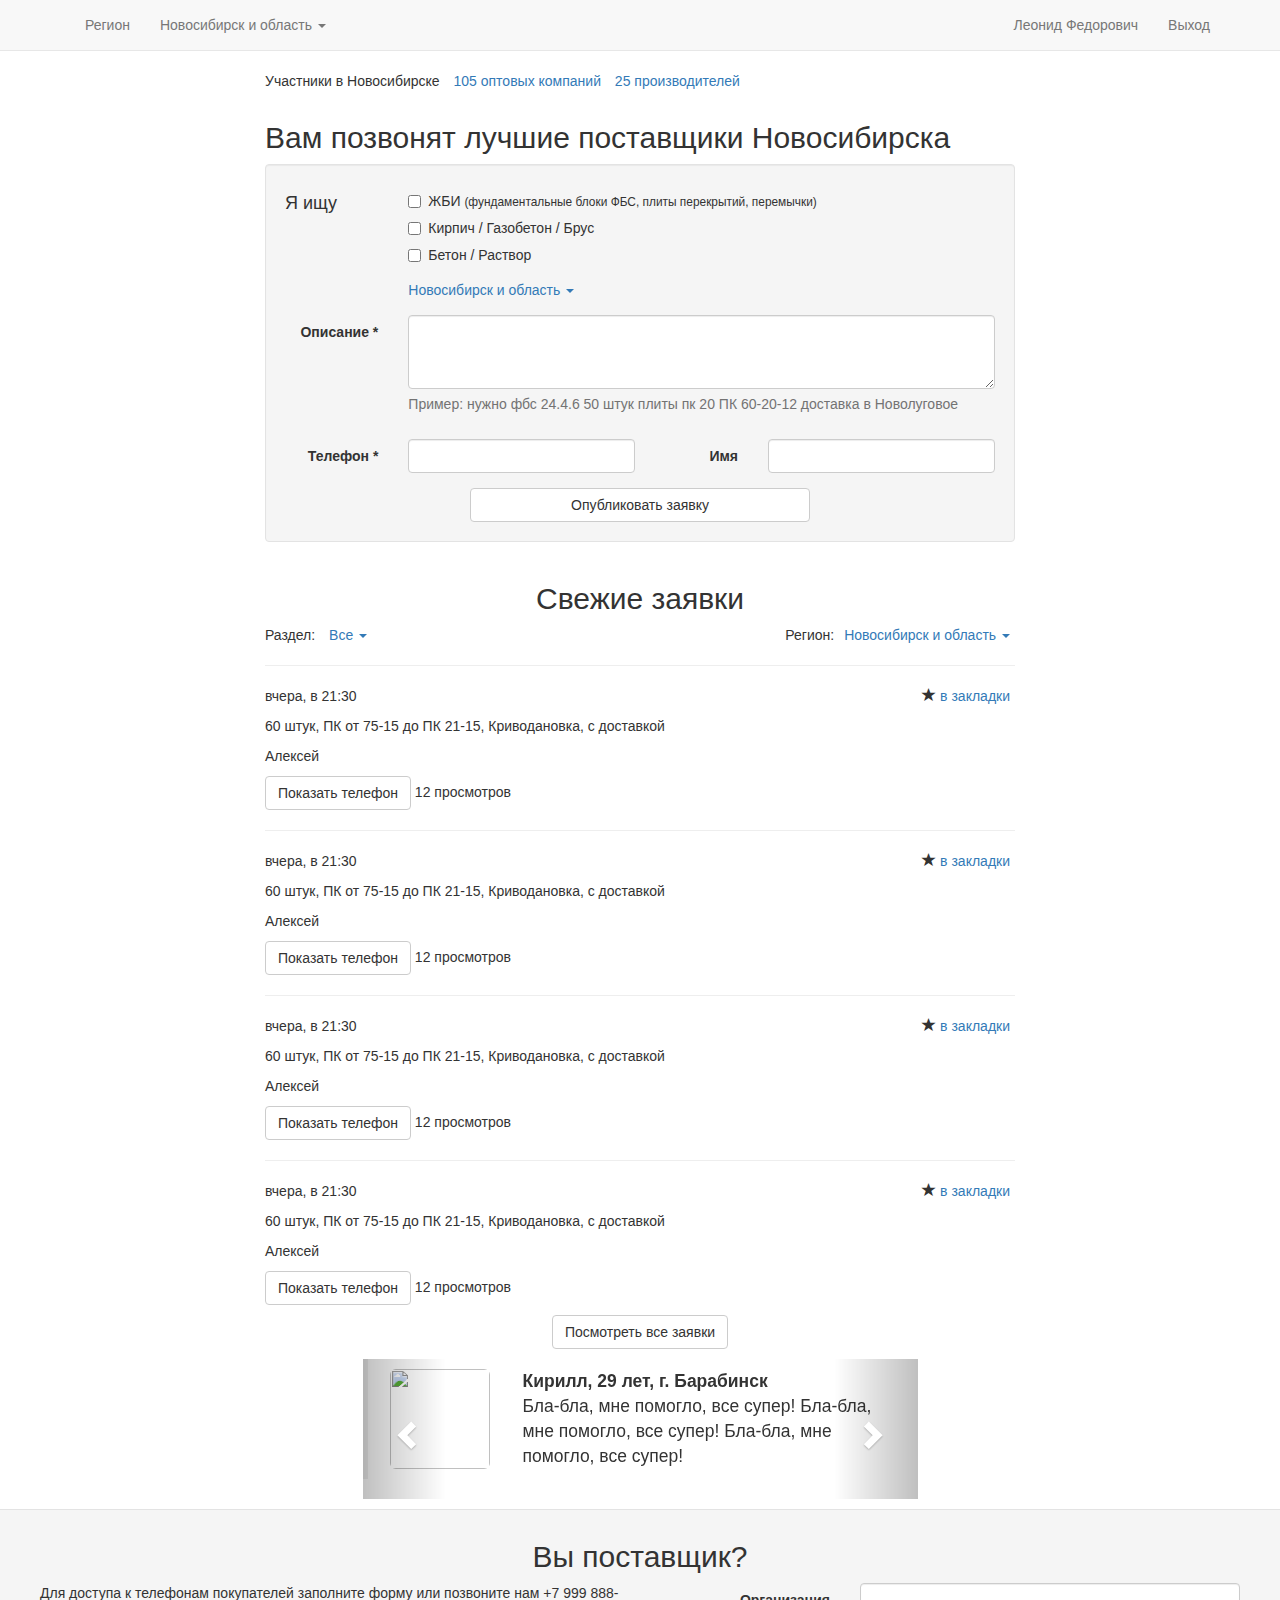
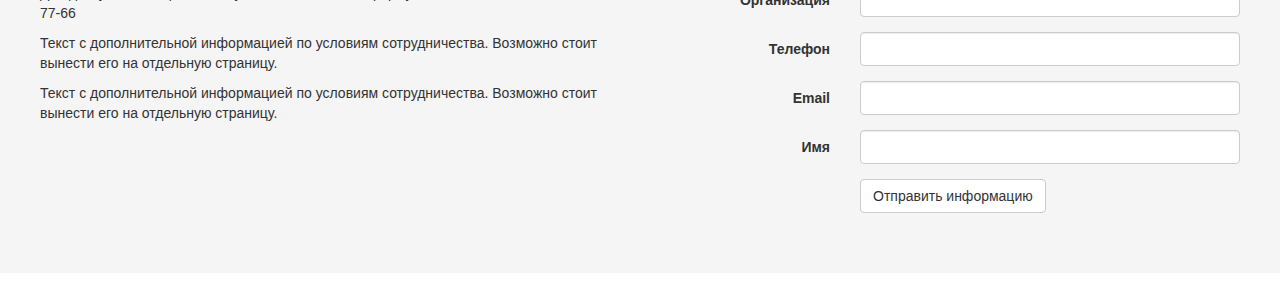
==== index.html @ 0da45177 "Done index page" ====
<!DOCTYPE html>
<html lang="ru">
  <head>
    <meta charset="utf-8">
    <meta http-equiv="X-UA-Compatible" content="IE=edge">
    <meta name="viewport" content="width=device-width, initial-scale=1">
    <!-- The above 3 meta tags *must* come first in the head; any other head content must come *after* these tags -->
    <title>Главная</title>

    <!-- Bootstrap -->
    <link rel="stylesheet" href="https://maxcdn.bootstrapcdn.com/bootstrap/3.3.7/css/bootstrap.min.css" integrity="sha384-BVYiiSIFeK1dGmJRAkycuHAHRg32OmUcww7on3RYdg4Va+PmSTsz/K68vbdEjh4u" crossorigin="anonymous">
    <link rel="stylesheet" href="static/css/styles.css">
    <!-- HTML5 shim and Respond.js for IE8 support of HTML5 elements and media queries -->
    <!-- WARNING: Respond.js doesn't work if you view the page via file:// -->
    <!--[if lt IE 9]>
      <script src="https://oss.maxcdn.com/html5shiv/3.7.3/html5shiv.min.js"></script>
      <script src="https://oss.maxcdn.com/respond/1.4.2/respond.min.js"></script>
    <![endif]-->
  </head>
  <body>
    <nav class="navbar navbar-default navbar-static-top">
      <div class="container">
        <div class="navbar-header">
          <button type="button" class="navbar-toggle collapsed" data-toggle="collapse" data-target="#navbar" aria-expanded="false" aria-controls="navbar">
            <span class="sr-only">Toggle navigation</span>
            <span class="icon-bar"></span>
            <span class="icon-bar"></span>
            <span class="icon-bar"></span>
          </button>
        </div>
        <div id="navbar" class="navbar-collapse collapse">
          <ul class="nav navbar-nav">
            <li><p class="navbar-text">Регион</p></li>
            <li class="dropdown">
              <a href="#" class="dropdown-toggle" data-toggle="dropdown" role="button" aria-haspopup="true" aria-expanded="false">Новосибирск и область <span class="caret"></span></a>
              <ul class="dropdown-menu">
                <li><a href="#">Новосибирск и область</a></li>
                <li><a href="#">Новосибирск и область</a></li>
                <li><a href="#">Новосибирск и область</a></li>
              </ul>
            </li>
          </ul>
          <ul class="nav navbar-nav navbar-right">
            <li><a href="#">Леонид Федорович</a></li>
            <li><a href="#">Выход</a></li>
          </ul>
        </div>
      </div>
    </nav>

    
<div class="container">
  <div class="row">
    <div class="col-md-offset-2 col-md-8">
      <ul class="list-unstyled list-inline">
        <li>Участники в Новосибирске</li>
        <li><a href="#">105 оптовых компаний</a></li>
        <li><a href="#">25 производителей</a></li>
      </ul>
    </div>
  </div>
  <div class="row">
    <div class="col-md-offset-2 col-md-8">
      <h2>Вам позвонят лучшие поставщики Новосибирска</h2>
      <form action="#" class="form-horizontal well">
        <div class="form-group">
          <div class="col-sm-2">
            <h4>Я ищу</h4>
          </div>
          <div class="col-sm-10">
            <div class="checkbox">
              <label>
                <input name="rcc" type="checkbox"> ЖБИ
                <small>
                  (фундаментальные блоки ФБС, плиты перекрытий, перемычки)
                </small>
              </label>
            </div>
            <div class="checkbox">
              <label>
                <input name="brick" type="checkbox"> Кирпич / Газобетон / Брус
              </label>
            </div>
            <div class="checkbox">
              <label>
                <input name="concrete" type="checkbox"> Бетон / Раствор
              </label>
            </div>
          </div>
        </div>
        <div class="form-group">
          <div class="col-sm-offset-2 col-sm-10">
            <span class="dropdown">
              <a href="#" class="dropdown-toggle" data-toggle="dropdown" role="button" aria-haspopup="true" aria-expanded="false">Новосибирск и область <span class="caret"></span></a>
              <ul class="dropdown-menu">
                <li><a href="#">Новосибирск и область</a></li>
                <li><a href="#">Новосибирск и область</a></li>
                <li><a href="#">Новосибирск и область</a></li>
              </ul>
            </span>
          </div>
        </div>
        <div class="form-group">
          <label for="description" class="col-sm-2 control-label">Описание *</label>
          <div class="col-sm-10">
            <textarea name="description" id="description" class="form-control"
                      rows="3" aria-describedby="desc_help" required></textarea>
            <span id="desc_help" class="help-block">
              Пример: нужно фбс 24.4.6 50 штук плиты пк 20 ПК 60-20-12
              доставка в Новолуговое
            </span>
          </div>
        </div>
        <div class="form-group">
          <label for="phone" class="col-sm-2 control-label">Телефон *</label>
          <div class="col-sm-10">
            <div class="row">
              <div class="col-xs-5">
                <input type="text" name="phone" id="phone" class="form-control" required>
              </div>
              <div class="col-xs-2">
                <label for="name" class="control-label pull-right">Имя</label>
              </div>
              <div class="col-xs-5">
                <input type="text" name="name" id="name" class="form-control">
              </div>
            </div>
          </div>
        </div>
        <div class="row">
          <div class="col-md-offset-3 col-md-6">
            <input type="submit" value="Опубликовать заявку" class="btn btn-default btn-block">
          </div>
        </div>
      </form>
    </div>
  </div>
  <div class="row">
    <div class="col-md-offset-2 col-md-8">
      <h2 class="text-center">Свежие заявки</h2>
      <ul class="list-unstyled list-inline">
        <li>Раздел:</li>
        <li class="dropdown">
          <a href="#" class="dropdown-toggle" data-toggle="dropdown" role="button" aria-haspopup="true" aria-expanded="false">Все <span class="caret"></span></a>
          <ul class="dropdown-menu">
            <li><a href="#">Не все</a></li>
            <li><a href="#">Все</a></li>
          </ul>
        </li>
        <li class="pull-right dropdown">
          <a href="#" class="dropdown-toggle" data-toggle="dropdown" role="button" aria-haspopup="true" aria-expanded="false">Новосибирск и область <span class="caret"></span></a>
          <ul class="dropdown-menu">
            <li><a href="#">Новосибирск и область</a></li>
            <li><a href="#">Новосибирск и область</a></li>
            <li><a href="#">Новосибирск и область</a></li>
          </ul>
        </li>
        <li class="pull-right">Регион:</li>
      </ul>
      
      <hr>
      <ul class="list-unstyled list-inline">
        <li>вчера, в 21:30</li>
        <li class="pull-right">
          <span class="glyphicon glyphicon-star"></span>
          <a href="#">в закладки</a>
        </li>
      </ul>
      <p>60 штук, ПК от 75-15 до ПК 21-15, Криводановка, с доставкой</p>
      <p>Алексей</p>
      <p><a href="#" class="btn btn-default">Показать телефон</a> 12 просмотров</p>
      
      <hr>
      <ul class="list-unstyled list-inline">
        <li>вчера, в 21:30</li>
        <li class="pull-right">
          <span class="glyphicon glyphicon-star"></span>
          <a href="#">в закладки</a>
        </li>
      </ul>
      <p>60 штук, ПК от 75-15 до ПК 21-15, Криводановка, с доставкой</p>
      <p>Алексей</p>
      <p><a href="#" class="btn btn-default">Показать телефон</a> 12 просмотров</p>
      
      <hr>
      <ul class="list-unstyled list-inline">
        <li>вчера, в 21:30</li>
        <li class="pull-right">
          <span class="glyphicon glyphicon-star"></span>
          <a href="#">в закладки</a>
        </li>
      </ul>
      <p>60 штук, ПК от 75-15 до ПК 21-15, Криводановка, с доставкой</p>
      <p>Алексей</p>
      <p><a href="#" class="btn btn-default">Показать телефон</a> 12 просмотров</p>
      
      <hr>
      <ul class="list-unstyled list-inline">
        <li>вчера, в 21:30</li>
        <li class="pull-right">
          <span class="glyphicon glyphicon-star"></span>
          <a href="#">в закладки</a>
        </li>
      </ul>
      <p>60 штук, ПК от 75-15 до ПК 21-15, Криводановка, с доставкой</p>
      <p>Алексей</p>
      <p><a href="#" class="btn btn-default">Показать телефон</a> 12 просмотров</p>
      
      <p class="text-center"><a href="#" class="btn btn-default">Посмотреть все заявки</a></p>
    </div>
  </div>
  <div class="row">
    <div class="col-md-offset-3 col-md-6">
      <div id="carousel-reviews" class="carousel slide" data-ride="carousel">
        <div class="carousel-inner" role="listbox">
          
          <div class="item active ">
            <blockquote>
              <div class="row">
                <div class="col-sm-3 text-center">
                  <img class="img-rounded" src="https://s3.amazonaws.com/uifaces/faces/twitter/mijustin/128.jpg" style="width: 100px;height:100px;">
                </div>
                <div class="col-sm-9">
                  <strong>Кирилл, 29 лет, г. Барабинск</strong>
                  <p>Бла-бла, мне помогло, все супер!
                    Бла-бла, мне помогло, все супер!
                    Бла-бла, мне помогло, все супер!</p>
                </div>
              </div>
            </blockquote>
          </div>
          
          <div class="item ">
            <blockquote>
              <div class="row">
                <div class="col-sm-3 text-center">
                  <img class="img-rounded" src="https://s3.amazonaws.com/uifaces/faces/twitter/mijustin/128.jpg" style="width: 100px;height:100px;">
                </div>
                <div class="col-sm-9">
                  <strong>Кирилл, 29 лет, г. Барабинск</strong>
                  <p>Бла-бла, мне помогло, все супер!
                    Бла-бла, мне помогло, все супер!
                    Бла-бла, мне помогло, все супер!</p>
                </div>
              </div>
            </blockquote>
          </div>
          
          <div class="item ">
            <blockquote>
              <div class="row">
                <div class="col-sm-3 text-center">
                  <img class="img-rounded" src="https://s3.amazonaws.com/uifaces/faces/twitter/mijustin/128.jpg" style="width: 100px;height:100px;">
                </div>
                <div class="col-sm-9">
                  <strong>Кирилл, 29 лет, г. Барабинск</strong>
                  <p>Бла-бла, мне помогло, все супер!
                    Бла-бла, мне помогло, все супер!
                    Бла-бла, мне помогло, все супер!</p>
                </div>
              </div>
            </blockquote>
          </div>
          
        </div>

        <a class="left carousel-control" href="#carousel-reviews" role="button" data-slide="prev">
          <span class="glyphicon glyphicon-chevron-left" aria-hidden="true"></span>
          <span class="sr-only">Previous</span>
        </a>
        <a class="right carousel-control" href="#carousel-reviews" role="button" data-slide="next">
          <span class="glyphicon glyphicon-chevron-right" aria-hidden="true"></span>
          <span class="sr-only">Next</span>
        </a>
      </div>
    </div>
  </div>
</div>
<footer>
  <div class="row">
    <div class="col-lg-12">
      <h2 class="text-center">Вы поставщик?</h2>
    </div>
  </div>
  <div class="row">
    <div class="col-md-6">
      <p>Для доступа к телефонам покупателей заполните форму или позвоните нам +7 999 888-77-66</p>
      <p>Текст с дополнительной информацией по условиям сотрудничества. Возможно стоит вынести его на отдельную страницу.</p>
      <p>Текст с дополнительной информацией по условиям сотрудничества. Возможно стоит вынести его на отдельную страницу.</p>
    </div>
    <div class="col-md-6">
      <form action="#" class="form-horizontal">
        <div class="form-group">
          <label for="org" class="col-sm-4 control-label">Организация</label>
          <div class="col-sm-8">
            <input type="text" name="org" id="org" class="form-control">
          </div>
        </div>
        <div class="form-group">
          <label for="phone" class="col-sm-4 control-label">Телефон</label>
          <div class="col-sm-8">
            <input type="text" name="phone" id="phone" class="form-control">
          </div>
        </div>
        <div class="form-group">
          <label for="email" class="col-sm-4 control-label">Email</label>
          <div class="col-sm-8">
            <input type="email" name="email" id="email" class="form-control">
          </div>
        </div>
        <div class="form-group">
          <label for="name" class="col-sm-4 control-label">Имя</label>
          <div class="col-sm-8">
            <input type="text" name="name" id="name" class="form-control">
          </div>
        </div>
        <div class="row">
          <div class="col-md-offset-4 col-md-8">
            <input type="submit" value="Отправить информацию" class="btn btn-default">
          </div>
        </div>
      </form>
    </div>
  </div>
</footer>


    <!-- jQuery (necessary for Bootstrap's JavaScript plugins) -->
    <script src="https://ajax.googleapis.com/ajax/libs/jquery/1.12.4/jquery.min.js"></script>
    <!-- Include all compiled plugins (below), or include individual files as needed -->
    <script src="https://maxcdn.bootstrapcdn.com/bootstrap/3.3.7/js/bootstrap.min.js" integrity="sha384-Tc5IQib027qvyjSMfHjOMaLkfuWVxZxUPnCJA7l2mCWNIpG9mGCD8wGNIcPD7Txa" crossorigin="anonymous"></script>
  </body>
</html>
---- static/css/styles.css ----
footer {
  background-color: #f5f5f5;
  border-top: 1px solid #e3e3e3;
	padding: 10px 40px 60px 40px;
	margin-bottom: 20px;
	margin-top: 10px;
}
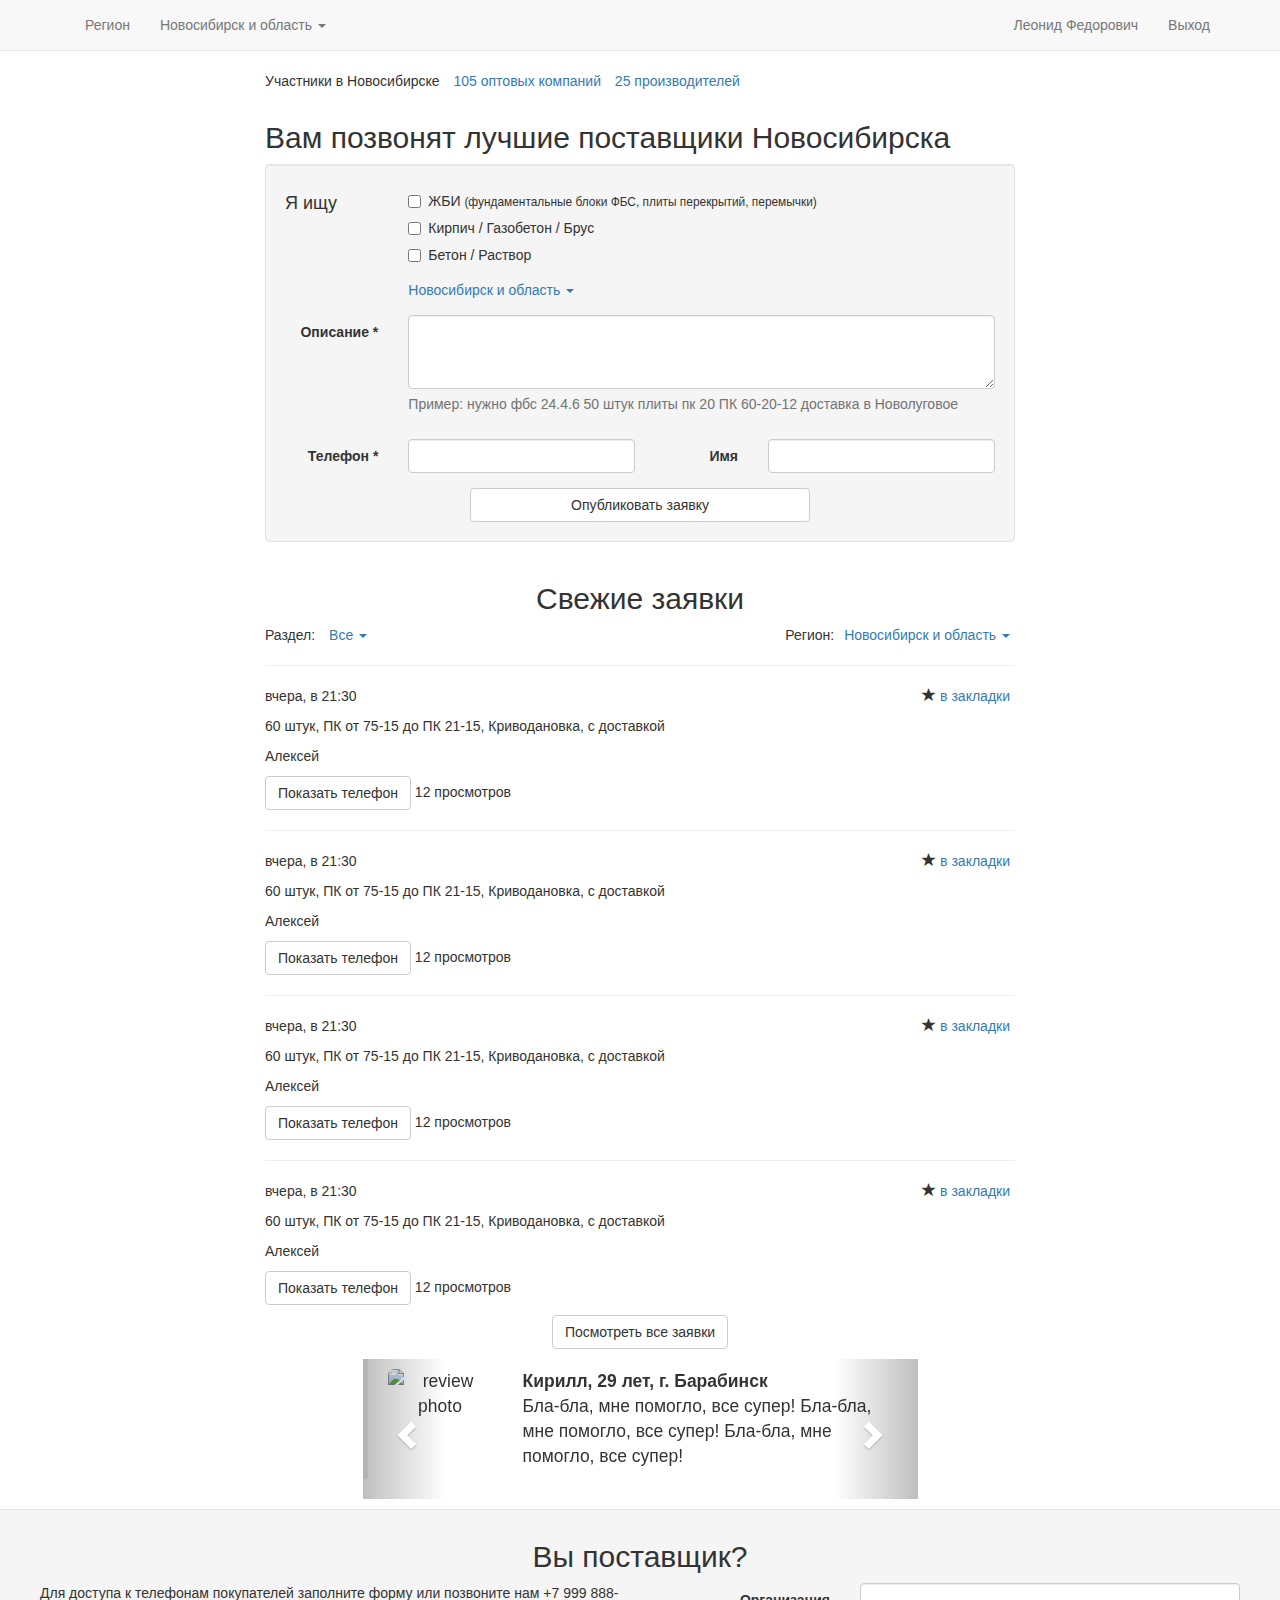
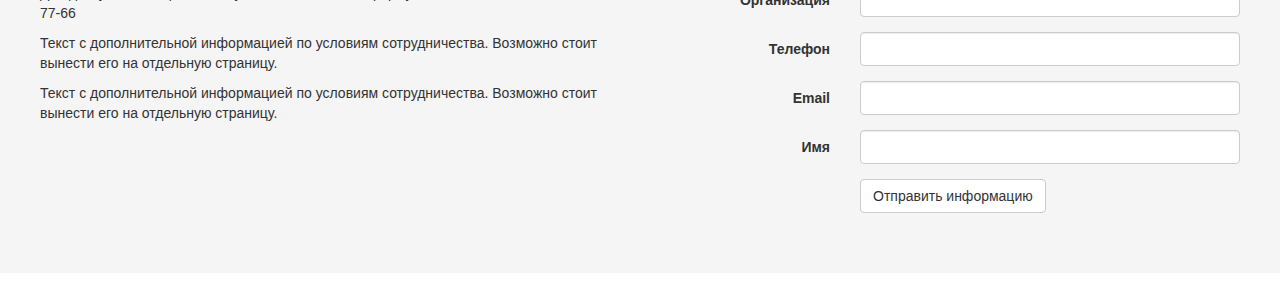
==== commit 81632771: "Rebuild index.html" ====
--- a/index.html
+++ b/index.html
@@ -90,14 +90,14 @@
         </div>
         <div class="form-group">
           <div class="col-sm-offset-2 col-sm-10">
-            <span class="dropdown">
+            <div class="dropdown">
               <a href="#" class="dropdown-toggle" data-toggle="dropdown" role="button" aria-haspopup="true" aria-expanded="false">Новосибирск и область <span class="caret"></span></a>
               <ul class="dropdown-menu">
                 <li><a href="#">Новосибирск и область</a></li>
                 <li><a href="#">Новосибирск и область</a></li>
                 <li><a href="#">Новосибирск и область</a></li>
               </ul>
-            </span>
+            </div>
           </div>
         </div>
         <div class="form-group">
@@ -218,7 +218,7 @@
             <blockquote>
               <div class="row">
                 <div class="col-sm-3 text-center">
-                  <img class="img-rounded" src="https://s3.amazonaws.com/uifaces/faces/twitter/mijustin/128.jpg" style="width: 100px;height:100px;">
+                  <img class="img-rounded" alt="review photo" src="https://s3.amazonaws.com/uifaces/faces/twitter/mijustin/128.jpg" style="width: 100px;height:100px;">
                 </div>
                 <div class="col-sm-9">
                   <strong>Кирилл, 29 лет, г. Барабинск</strong>
@@ -234,7 +234,7 @@
             <blockquote>
               <div class="row">
                 <div class="col-sm-3 text-center">
-                  <img class="img-rounded" src="https://s3.amazonaws.com/uifaces/faces/twitter/mijustin/128.jpg" style="width: 100px;height:100px;">
+                  <img class="img-rounded" alt="review photo" src="https://s3.amazonaws.com/uifaces/faces/twitter/mijustin/128.jpg" style="width: 100px;height:100px;">
                 </div>
                 <div class="col-sm-9">
                   <strong>Кирилл, 29 лет, г. Барабинск</strong>
@@ -250,7 +250,7 @@
             <blockquote>
               <div class="row">
                 <div class="col-sm-3 text-center">
-                  <img class="img-rounded" src="https://s3.amazonaws.com/uifaces/faces/twitter/mijustin/128.jpg" style="width: 100px;height:100px;">
+                  <img class="img-rounded" alt="review photo" src="https://s3.amazonaws.com/uifaces/faces/twitter/mijustin/128.jpg" style="width: 100px;height:100px;">
                 </div>
                 <div class="col-sm-9">
                   <strong>Кирилл, 29 лет, г. Барабинск</strong>
@@ -297,9 +297,9 @@
           </div>
         </div>
         <div class="form-group">
-          <label for="phone" class="col-sm-4 control-label">Телефон</label>
+          <label for="info-phone" class="col-sm-4 control-label">Телефон</label>
           <div class="col-sm-8">
-            <input type="text" name="phone" id="phone" class="form-control">
+            <input type="text" name="phone" id="info-phone" class="form-control">
           </div>
         </div>
         <div class="form-group">
@@ -309,9 +309,9 @@
           </div>
         </div>
         <div class="form-group">
-          <label for="name" class="col-sm-4 control-label">Имя</label>
+          <label for="info-name" class="col-sm-4 control-label">Имя</label>
           <div class="col-sm-8">
-            <input type="text" name="name" id="name" class="form-control">
+            <input type="text" name="name" id="info-name" class="form-control">
           </div>
         </div>
         <div class="row">
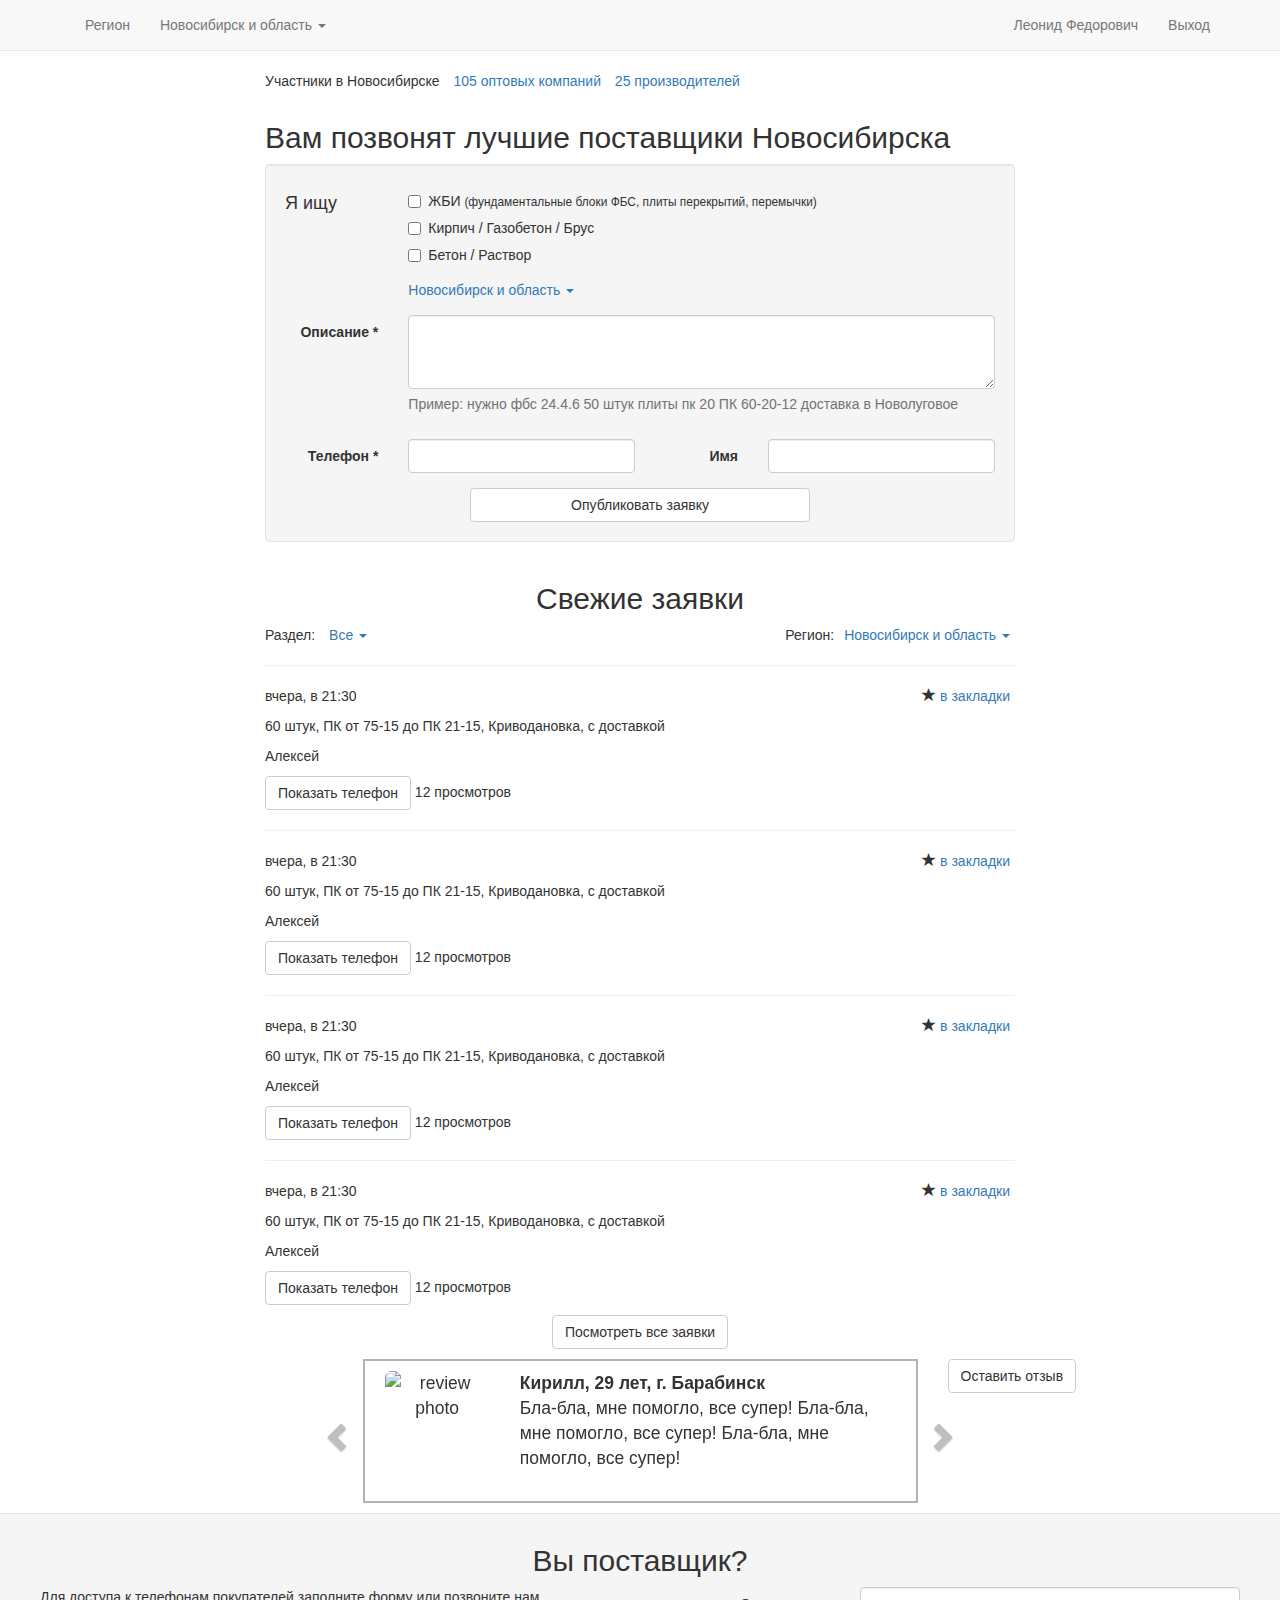
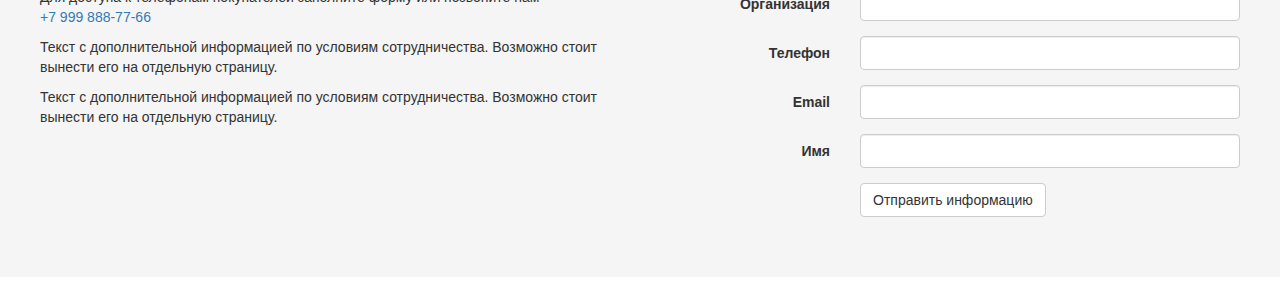
==== commit ff46a56f: "Fix telephone link" ====
--- a/index.html
+++ b/index.html
@@ -138,74 +138,75 @@
   <div class="row">
     <div class="col-md-offset-2 col-md-8">
       <h2 class="text-center">Свежие заявки</h2>
-      <ul class="list-unstyled list-inline">
-        <li>Раздел:</li>
-        <li class="dropdown">
-          <a href="#" class="dropdown-toggle" data-toggle="dropdown" role="button" aria-haspopup="true" aria-expanded="false">Все <span class="caret"></span></a>
-          <ul class="dropdown-menu">
-            <li><a href="#">Не все</a></li>
-            <li><a href="#">Все</a></li>
-          </ul>
-        </li>
-        <li class="pull-right dropdown">
-          <a href="#" class="dropdown-toggle" data-toggle="dropdown" role="button" aria-haspopup="true" aria-expanded="false">Новосибирск и область <span class="caret"></span></a>
-          <ul class="dropdown-menu">
-            <li><a href="#">Новосибирск и область</a></li>
-            <li><a href="#">Новосибирск и область</a></li>
-            <li><a href="#">Новосибирск и область</a></li>
-          </ul>
-        </li>
-        <li class="pull-right">Регион:</li>
-      </ul>
       
-      <hr>
-      <ul class="list-unstyled list-inline">
-        <li>вчера, в 21:30</li>
-        <li class="pull-right">
-          <span class="glyphicon glyphicon-star"></span>
-          <a href="#">в закладки</a>
-        </li>
-      </ul>
-      <p>60 штук, ПК от 75-15 до ПК 21-15, Криводановка, с доставкой</p>
-      <p>Алексей</p>
-      <p><a href="#" class="btn btn-default">Показать телефон</a> 12 просмотров</p>
-      
-      <hr>
-      <ul class="list-unstyled list-inline">
-        <li>вчера, в 21:30</li>
-        <li class="pull-right">
-          <span class="glyphicon glyphicon-star"></span>
-          <a href="#">в закладки</a>
-        </li>
-      </ul>
-      <p>60 штук, ПК от 75-15 до ПК 21-15, Криводановка, с доставкой</p>
-      <p>Алексей</p>
-      <p><a href="#" class="btn btn-default">Показать телефон</a> 12 просмотров</p>
-      
-      <hr>
-      <ul class="list-unstyled list-inline">
-        <li>вчера, в 21:30</li>
-        <li class="pull-right">
-          <span class="glyphicon glyphicon-star"></span>
-          <a href="#">в закладки</a>
-        </li>
-      </ul>
-      <p>60 штук, ПК от 75-15 до ПК 21-15, Криводановка, с доставкой</p>
-      <p>Алексей</p>
-      <p><a href="#" class="btn btn-default">Показать телефон</a> 12 просмотров</p>
-      
-      <hr>
-      <ul class="list-unstyled list-inline">
-        <li>вчера, в 21:30</li>
-        <li class="pull-right">
-          <span class="glyphicon glyphicon-star"></span>
-          <a href="#">в закладки</a>
-        </li>
-      </ul>
-      <p>60 штук, ПК от 75-15 до ПК 21-15, Криводановка, с доставкой</p>
-      <p>Алексей</p>
-      <p><a href="#" class="btn btn-default">Показать телефон</a> 12 просмотров</p>
-      
+<ul class="list-unstyled list-inline">
+  <li>Раздел:</li>
+  <li class="dropdown">
+    <a href="#" class="dropdown-toggle" data-toggle="dropdown" role="button" aria-haspopup="true" aria-expanded="false">Все <span class="caret"></span></a>
+    <ul class="dropdown-menu">
+      <li><a href="#">Не все</a></li>
+      <li><a href="#">Все</a></li>
+    </ul>
+  </li>
+  <li class="pull-right dropdown">
+    <a href="#" class="dropdown-toggle" data-toggle="dropdown" role="button" aria-haspopup="true" aria-expanded="false">Новосибирск и область <span class="caret"></span></a>
+    <ul class="dropdown-menu">
+      <li><a href="#">Новосибирск и область</a></li>
+      <li><a href="#">Новосибирск и область</a></li>
+      <li><a href="#">Новосибирск и область</a></li>
+    </ul>
+  </li>
+  <li class="pull-right">Регион:</li>
+</ul>
+
+  <hr>
+<ul class="list-unstyled list-inline">
+  <li>вчера, в 21:30</li>
+  <li class="pull-right">
+    <span class="glyphicon glyphicon-star"></span>
+    <a href="#">в закладки</a>
+  </li>
+</ul>
+<p>60 штук, ПК от 75-15 до ПК 21-15, Криводановка, с доставкой</p>
+<p>Алексей</p>
+<p><a href="#" class="btn btn-default">Показать телефон</a> 12 просмотров</p>
+
+  <hr>
+<ul class="list-unstyled list-inline">
+  <li>вчера, в 21:30</li>
+  <li class="pull-right">
+    <span class="glyphicon glyphicon-star"></span>
+    <a href="#">в закладки</a>
+  </li>
+</ul>
+<p>60 штук, ПК от 75-15 до ПК 21-15, Криводановка, с доставкой</p>
+<p>Алексей</p>
+<p><a href="#" class="btn btn-default">Показать телефон</a> 12 просмотров</p>
+
+  <hr>
+<ul class="list-unstyled list-inline">
+  <li>вчера, в 21:30</li>
+  <li class="pull-right">
+    <span class="glyphicon glyphicon-star"></span>
+    <a href="#">в закладки</a>
+  </li>
+</ul>
+<p>60 штук, ПК от 75-15 до ПК 21-15, Криводановка, с доставкой</p>
+<p>Алексей</p>
+<p><a href="#" class="btn btn-default">Показать телефон</a> 12 просмотров</p>
+
+  <hr>
+<ul class="list-unstyled list-inline">
+  <li>вчера, в 21:30</li>
+  <li class="pull-right">
+    <span class="glyphicon glyphicon-star"></span>
+    <a href="#">в закладки</a>
+  </li>
+</ul>
+<p>60 штук, ПК от 75-15 до ПК 21-15, Криводановка, с доставкой</p>
+<p>Алексей</p>
+<p><a href="#" class="btn btn-default">Показать телефон</a> 12 просмотров</p>
+
       <p class="text-center"><a href="#" class="btn btn-default">Посмотреть все заявки</a></p>
     </div>
   </div>
@@ -215,7 +216,7 @@
         <div class="carousel-inner" role="listbox">
           
           <div class="item active ">
-            <blockquote>
+            <blockquote class="review">
               <div class="row">
                 <div class="col-sm-3 text-center">
                   <img class="img-rounded" alt="review photo" src="https://s3.amazonaws.com/uifaces/faces/twitter/mijustin/128.jpg" style="width: 100px;height:100px;">
@@ -231,7 +232,7 @@
           </div>
           
           <div class="item ">
-            <blockquote>
+            <blockquote class="review">
               <div class="row">
                 <div class="col-sm-3 text-center">
                   <img class="img-rounded" alt="review photo" src="https://s3.amazonaws.com/uifaces/faces/twitter/mijustin/128.jpg" style="width: 100px;height:100px;">
@@ -247,7 +248,7 @@
           </div>
           
           <div class="item ">
-            <blockquote>
+            <blockquote class="review">
               <div class="row">
                 <div class="col-sm-3 text-center">
                   <img class="img-rounded" alt="review photo" src="https://s3.amazonaws.com/uifaces/faces/twitter/mijustin/128.jpg" style="width: 100px;height:100px;">
@@ -274,9 +275,14 @@
         </a>
       </div>
     </div>
+    <div class="col-md-3">
+      <div>
+      <a href="#" class="btn btn-default">Оставить отзыв</a>
+        </div>
+    </div>
   </div>
 </div>
-<footer>
+<footer class="footer">
   <div class="row">
     <div class="col-lg-12">
       <h2 class="text-center">Вы поставщик?</h2>
@@ -284,7 +290,9 @@
   </div>
   <div class="row">
     <div class="col-md-6">
-      <p>Для доступа к телефонам покупателей заполните форму или позвоните нам +7 999 888-77-66</p>
+      <p>Для доступа к телефонам покупателей заполните форму или позвоните нам
+        <a href="tel:+79998887766"><span class="text-nowrap">+7 999 888-77-66</span></a>
+      </p>
       <p>Текст с дополнительной информацией по условиям сотрудничества. Возможно стоит вынести его на отдельную страницу.</p>
       <p>Текст с дополнительной информацией по условиям сотрудничества. Возможно стоит вынести его на отдельную страницу.</p>
     </div>
--- a/static/css/styles.css
+++ b/static/css/styles.css
@@ -1,7 +1,36 @@
-footer {
+.footer {
   background-color: #f5f5f5;
   border-top: 1px solid #e3e3e3;
-	padding: 10px 40px 60px 40px;
-	margin-bottom: 20px;
-	margin-top: 10px;
-}+  padding: 10px 40px 60px 40px;
+  margin-bottom: 20px;
+  margin-top: 10px;
+}
+
+.logo {
+  font-size: 175%;
+}
+
+.carousel-inner {
+  border: 2px solid #b3b3b3;
+}
+
+.carousel-control {
+  background-image: none !important;
+  color: grey;
+  font-size: 48px;
+  padding-top: 10%;
+}
+
+.review {
+  border: none;
+}
+
+@media screen and (min-width: 768px) {
+  .carousel-control.left  {
+    margin-left: -70px;
+  }
+
+  .carousel-control.right  {
+    margin-right: -70px;
+  }
+}
